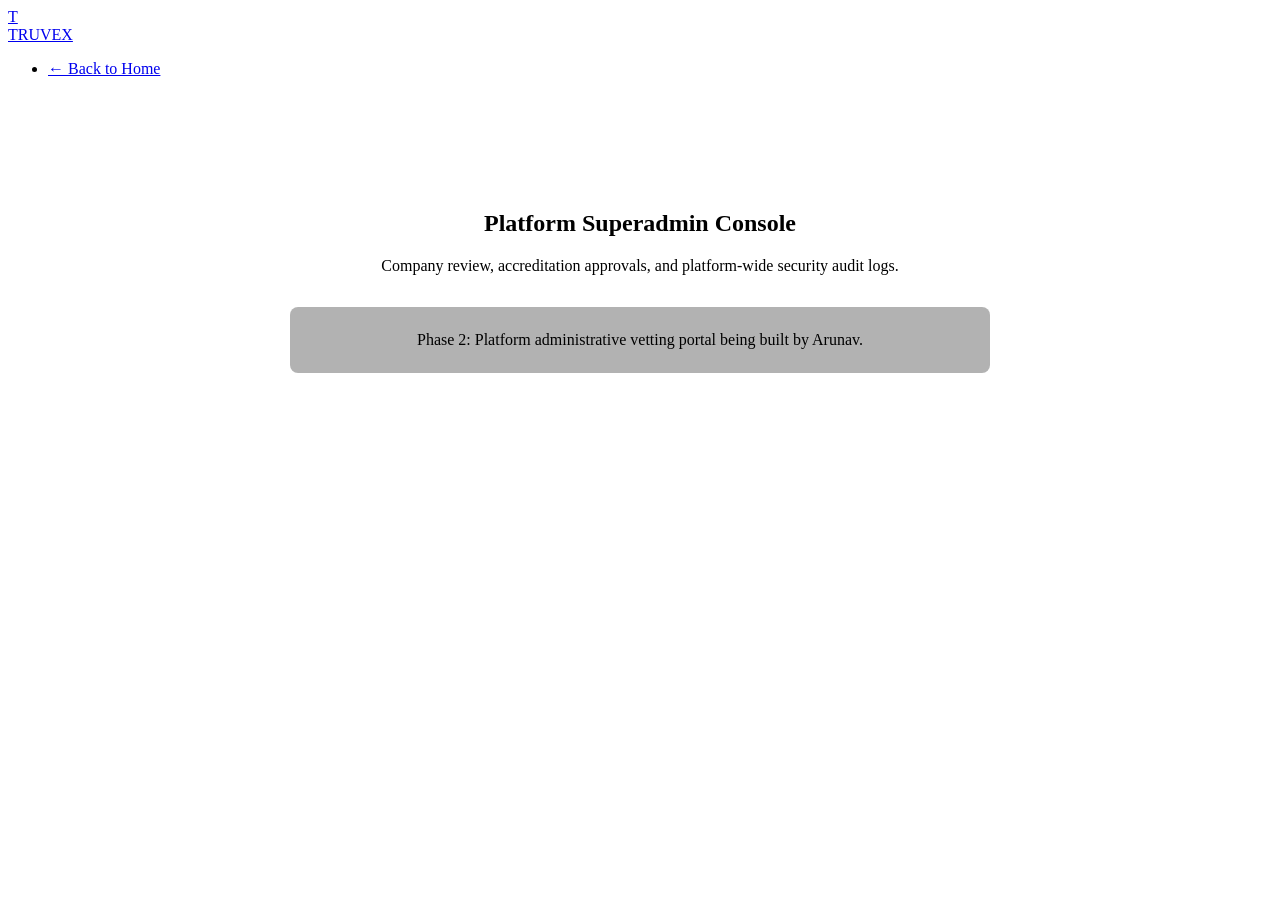
==== frontend/admin.html @ 0a37dcce "feat: phase 1 master project initialization and architecture" ====
<!DOCTYPE html>
<html lang="en">
<head>
  <meta charset="UTF-8">
  <meta name="viewport" content="width=device-width, initial-scale=1.0">
  <title>TRUVEX — Platform Superadmin</title>
  <link rel="stylesheet" href="/static/css/style.css">
</head>
<body>
  <div class="bg-mesh"></div>
  <header>
    <div class="nav-container">
      <a href="/" class="brand">
        <div class="brand-logo">T</div>
        <span class="brand-text">TRUVEX</span>
      </a>
      <ul class="nav-links">
        <li><a href="/">← Back to Home</a></li>
      </ul>
    </div>
  </header>
  <main style="max-width: 700px; margin: 5rem auto; padding: 2rem; background: var(--bg-card); border: 1px solid var(--border-color); border-radius: 12px; text-align: center;">
    <h2>Platform Superadmin Console</h2>
    <p style="color: var(--text-secondary); margin: 1rem 0 2rem;">Company review, accreditation approvals, and platform-wide security audit logs.</p>
    <div style="padding: 1.5rem; background: rgba(0,0,0,0.3); border-radius: 8px; border: 1px dashed var(--border-color); color: var(--accent-cyan);">
      Phase 2: Platform administrative vetting portal being built by Arunav.
    </div>
  </main>
</body>
</html>
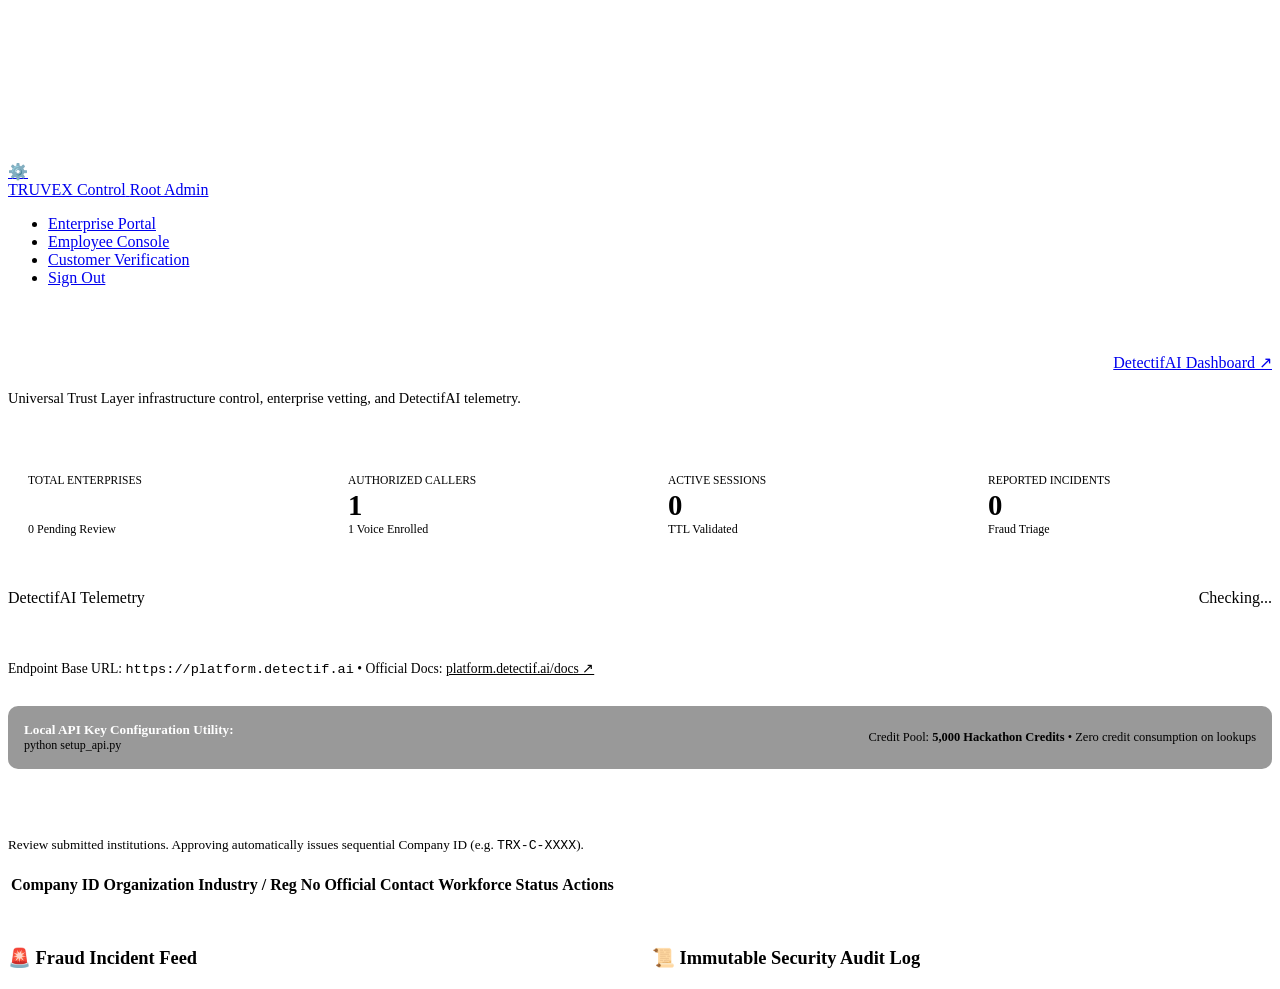
==== commit 055ad02d: "feat: phase 2 live API integration, five-layer trust engine, and cyber portals" ====
--- a/frontend/admin.html
+++ b/frontend/admin.html
@@ -3,28 +3,289 @@
 <head>
   <meta charset="UTF-8">
   <meta name="viewport" content="width=device-width, initial-scale=1.0">
-  <title>TRUVEX — Platform Superadmin</title>
+  <title>TRUVEX Control — Platform Superadmin</title>
   <link rel="stylesheet" href="/static/css/style.css">
+  <link rel="preconnect" href="https://fonts.googleapis.com">
+  <link rel="preconnect" href="https://fonts.gstatic.com" crossorigin>
+  <link href="https://fonts.googleapis.com/css2?family=Inter:wght@400;500;600;700;800;900&family=JetBrains+Mono:wght@400;500;700&display=swap" rel="stylesheet">
 </head>
 <body>
-  <div class="bg-mesh"></div>
+  <canvas id="neural-canvas"></canvas>
+  <div class="cyber-glow glow-cyan"></div>
+  <div class="cyber-glow glow-purple"></div>
+
+  <!-- Header -->
   <header>
     <div class="nav-container">
-      <a href="/" class="brand">
-        <div class="brand-logo">T</div>
-        <span class="brand-text">TRUVEX</span>
+      <a href="/" class="brand-link">
+        <div class="brand-shield" style="background: linear-gradient(135deg, var(--amber), #ef4444);">⚙️</div>
+        <div>
+          <span class="brand-name">TRUVEX Control</span>
+          <span class="brand-badge" style="color: var(--amber); border-color: rgba(245, 158, 11, 0.4);">Root Admin</span>
+        </div>
       </a>
-      <ul class="nav-links">
-        <li><a href="/">← Back to Home</a></li>
+      <ul class="nav-menu">
+        <li><a href="/enterprise" class="nav-link">Enterprise Portal</a></li>
+        <li><a href="/employee" class="nav-link">Employee Console</a></li>
+        <li><a href="/customer" class="nav-link">Customer Verification</a></li>
+        <li><a href="/login" class="btn-cyber-outline" onclick="localStorage.clear();">Sign Out</a></li>
       </ul>
     </div>
   </header>
-  <main style="max-width: 700px; margin: 5rem auto; padding: 2rem; background: var(--bg-card); border: 1px solid var(--border-color); border-radius: 12px; text-align: center;">
-    <h2>Platform Superadmin Console</h2>
-    <p style="color: var(--text-secondary); margin: 1rem 0 2rem;">Company review, accreditation approvals, and platform-wide security audit logs.</p>
-    <div style="padding: 1.5rem; background: rgba(0,0,0,0.3); border-radius: 8px; border: 1px dashed var(--border-color); color: var(--accent-cyan);">
-      Phase 2: Platform administrative vetting portal being built by Arunav.
+
+  <!-- Main Content -->
+  <main class="main-wrapper">
+    <div style="display: flex; justify-content: space-between; align-items: center; margin-bottom: 2rem; flex-wrap: wrap; gap: 1rem;">
+      <div>
+        <h1 style="font-size: 2.2rem; font-weight: 800; color: #fff;">Platform Administration</h1>
+        <p style="color: var(--text-secondary); font-size: 0.9rem;">
+          Universal Trust Layer infrastructure control, enterprise vetting, and DetectifAI telemetry.
+        </p>
+      </div>
+
+      <div style="display: flex; gap: 0.5rem;">
+        <a href="https://platform.detectif.ai" target="_blank" class="btn-cyber">
+          DetectifAI Dashboard ↗
+        </a>
+      </div>
+    </div>
+
+    <!-- Telemetry Cards -->
+    <div style="display: grid; grid-template-columns: repeat(auto-fit, minmax(200px, 1fr)); gap: 1rem; margin-bottom: 2rem;">
+      <div class="cyber-card" style="padding: 1.25rem;">
+        <div style="font-size: 0.72rem; color: var(--text-muted); text-transform: uppercase;">Total Enterprises</div>
+        <div id="stat-total-comp" style="font-size: 1.8rem; font-weight: 800; color: #fff; margin-top: 0.2rem;">1</div>
+        <div id="stat-pending-comp" style="font-size: 0.75rem; color: var(--amber);">0 Pending Review</div>
+      </div>
+      <div class="cyber-card" style="padding: 1.25rem;">
+        <div style="font-size: 0.72rem; color: var(--text-muted); text-transform: uppercase;">Authorized Callers</div>
+        <div id="stat-total-emp" style="font-size: 1.8rem; font-weight: 800; color: var(--cyan); margin-top: 0.2rem;">1</div>
+        <div id="stat-enrolled-emp" style="font-size: 0.75rem; color: var(--purple);">1 Voice Enrolled</div>
+      </div>
+      <div class="cyber-card" style="padding: 1.25rem;">
+        <div style="font-size: 0.72rem; color: var(--text-muted); text-transform: uppercase;">Active Sessions</div>
+        <div id="stat-active-sess" style="font-size: 1.8rem; font-weight: 800; color: var(--emerald); margin-top: 0.2rem;">0</div>
+        <div style="font-size: 0.75rem; color: var(--text-muted);">TTL Validated</div>
+      </div>
+      <div class="cyber-card" style="padding: 1.25rem;">
+        <div style="font-size: 0.72rem; color: var(--text-muted); text-transform: uppercase;">Reported Incidents</div>
+        <div id="stat-reports" style="font-size: 1.8rem; font-weight: 800; color: var(--rose); margin-top: 0.2rem;">0</div>
+        <div style="font-size: 0.75rem; color: var(--rose);">Fraud Triage</div>
+      </div>
+    </div>
+
+    <!-- DetectifAI Integration Health Card -->
+    <div class="cyber-card" style="margin-bottom: 2rem; border-color: var(--border-glow);">
+      <div style="display: flex; justify-content: space-between; align-items: flex-start; flex-wrap: wrap; gap: 1rem;">
+        <div>
+          <span class="status-pill pill-cyan">DetectifAI Telemetry</span>
+          <h3 style="font-size: 1.35rem; font-weight: 800; color: #fff; margin-top: 0.4rem;">
+            Aletheia & Eidos Model Status
+          </h3>
+          <p style="color: var(--text-secondary); font-size: 0.85rem; margin-top: 0.2rem;">
+            Endpoint Base URL: <code>https://platform.detectif.ai</code> &bull; Official Docs: <a href="https://platform.detectif.ai/docs" target="_blank" style="color: var(--cyan);">platform.detectif.ai/docs ↗</a>
+          </p>
+        </div>
+        <div id="detectif-mode-badge">
+          <span class="status-pill pill-cyan">Checking...</span>
+        </div>
+      </div>
+
+      <div style="background: rgba(0, 0, 0, 0.4); border: 1px solid var(--border-subtle); border-radius: 10px; padding: 1rem; margin-top: 1rem; display: flex; justify-content: space-between; align-items: center; flex-wrap: wrap; gap: 0.75rem;">
+        <div>
+          <div style="font-size: 0.825rem; font-weight: 600; color: #fff;">Local API Key Configuration Utility:</div>
+          <div style="font-size: 0.75rem; color: var(--text-muted); font-family: var(--font-mono);">python setup_api.py</div>
+        </div>
+        <div style="font-size: 0.78rem; color: var(--text-secondary);">
+          Credit Pool: <strong>5,000 Hackathon Credits</strong> &bull; Zero credit consumption on lookups
+        </div>
+      </div>
+    </div>
+
+    <!-- Enterprise Accreditation Applications -->
+    <div class="cyber-card" style="margin-bottom: 2rem;">
+      <h3 style="font-size: 1.2rem; font-weight: 700; color: #fff; margin-bottom: 0.25rem;">
+        Enterprise Accreditation Management
+      </h3>
+      <p style="color: var(--text-secondary); font-size: 0.825rem; margin-bottom: 1.25rem;">
+        Review submitted institutions. Approving automatically issues sequential Company ID (e.g. <code>TRX-C-XXXX</code>).
+      </p>
+
+      <div class="cyber-table-wrap">
+        <table class="cyber-table">
+          <thead>
+            <tr>
+              <th>Company ID</th>
+              <th>Organization</th>
+              <th>Industry / Reg No</th>
+              <th>Official Contact</th>
+              <th>Workforce</th>
+              <th>Status</th>
+              <th>Actions</th>
+            </tr>
+          </thead>
+          <tbody id="company-table-body">
+            <!-- Dynamically populated -->
+          </tbody>
+        </table>
+      </div>
+    </div>
+
+    <!-- Fraud Triage & Security Audit Logs -->
+    <div style="display: grid; grid-template-columns: 1fr 1fr; gap: 1.5rem;">
+      <!-- Fraud Reports -->
+      <div class="cyber-card">
+        <h3 style="font-size: 1.15rem; font-weight: 700; color: var(--rose); margin-bottom: 0.75rem;">
+          🚨 Fraud Incident Feed
+        </h3>
+        <div id="fraud-feed" style="max-height: 280px; overflow-y: auto; display: flex; flex-direction: column; gap: 0.6rem;">
+          <!-- Dynamically populated -->
+        </div>
+      </div>
+
+      <!-- Audit Logs -->
+      <div class="cyber-card">
+        <h3 style="font-size: 1.15rem; font-weight: 700; color: var(--cyan); margin-bottom: 0.75rem;">
+          📜 Immutable Security Audit Log
+        </h3>
+        <div id="audit-feed" style="max-height: 280px; overflow-y: auto; font-family: var(--font-mono); font-size: 0.75rem; display: flex; flex-direction: column; gap: 0.5rem;">
+          <!-- Dynamically populated -->
+        </div>
+      </div>
     </div>
   </main>
+
+  <script src="/static/js/neural-canvas.js"></script>
+  <script>
+    document.addEventListener("DOMContentLoaded", async () => {
+      const compTableBody = document.getElementById("company-table-body");
+      const fraudFeed = document.getElementById("fraud-feed");
+      const auditFeed = document.getElementById("audit-feed");
+
+      // Auto-authenticate as Superadmin for evaluation
+      let token = localStorage.getItem("truvex_token");
+      if (!token) {
+        const loginResp = await fetch("/api/auth/login", {
+          method: "POST",
+          headers: { "Content-Type": "application/json" },
+          body: JSON.stringify({ email: "admin@truvex.ai", password: "AdminPass123!" })
+        });
+        if (loginResp.ok) {
+          const loginData = await loginResp.json();
+          token = loginData.access_token;
+          localStorage.setItem("truvex_token", token);
+        }
+      }
+
+      async function loadAdminData() {
+        try {
+          // 1. Stats
+          const statsResp = await fetch("/api/admin/stats");
+          if (statsResp.ok) {
+            const stats = await statsResp.json();
+            document.getElementById("stat-total-comp").textContent = stats.total_companies;
+            document.getElementById("stat-pending-comp").textContent = `${stats.pending_companies} Pending Review`;
+            document.getElementById("stat-total-emp").textContent = stats.total_employees;
+            document.getElementById("stat-enrolled-emp").textContent = `${stats.voice_enrolled_employees} Voice Enrolled`;
+            document.getElementById("stat-active-sess").textContent = stats.active_sessions;
+            document.getElementById("stat-reports").textContent = stats.total_fraud_reports;
+
+            const modeBadge = document.getElementById("detectif-mode-badge");
+            if (stats.detectif_configured && !stats.detectif_mock_fallback) {
+              modeBadge.innerHTML = `<span class="status-pill pill-emerald"><span class="pulse-dot"></span> LIVE DETECTIFAI API CONNECTED</span>`;
+            } else {
+              modeBadge.innerHTML = `<span class="status-pill pill-cyan">DEVELOPMENT MOCK FALLBACK (Key Pending)</span>`;
+            }
+          }
+
+          // 2. Companies Table
+          const compResp = await fetch("/api/companies");
+          if (compResp.ok) {
+            const comps = await compResp.json();
+            compTableBody.innerHTML = comps.map(c => `
+              <tr>
+                <td><strong style="color: var(--cyan); font-family: var(--font-mono);">${c.company_code || 'PENDING'}</strong></td>
+                <td><strong style="color: #fff;">${c.name}</strong></td>
+                <td>${c.industry}<br><span style="font-size: 0.72rem; color: var(--text-muted);">${c.registration_number}</span></td>
+                <td>${c.official_email}<br><span style="font-size: 0.72rem; color: var(--text-secondary);">${c.support_contact}</span></td>
+                <td>${c.registered_employees} / ${c.declared_employees}</td>
+                <td>
+                  <span class="status-pill ${c.status === 'approved' ? 'pill-emerald' : c.status === 'pending' ? 'pill-amber' : 'pill-rose'}">
+                    ${c.status.toUpperCase()}
+                  </span>
+                </td>
+                <td>
+                  ${c.status === 'pending' 
+                    ? `<button onclick="updateCompany('${c.id}', 'approved')" class="btn-cyber" style="font-size: 0.72rem; padding: 0.2rem 0.5rem;">Approve</button>`
+                    : c.status === 'approved'
+                    ? `<button onclick="updateCompany('${c.id}', 'suspended')" class="btn-danger" style="font-size: 0.72rem; padding: 0.2rem 0.5rem;">Suspend</button>`
+                    : `<button onclick="updateCompany('${c.id}', 'approved')" class="btn-cyber-outline" style="font-size: 0.72rem; padding: 0.2rem 0.5rem;">Re-Activate</button>`
+                  }
+                </td>
+              </tr>
+            `).join("");
+          }
+
+          // 3. Fraud Reports
+          const repResp = await fetch("/api/admin/fraud-reports", {
+            headers: { "Authorization": `Bearer ${token}` }
+          });
+          if (repResp.ok) {
+            const reps = await repResp.json();
+            if (reps.length === 0) {
+              fraudFeed.innerHTML = `<div style="color: var(--text-muted); font-size: 0.8rem; text-align: center; padding: 1.5rem;">Zero active fraud alerts reported.</div>`;
+            } else {
+              fraudFeed.innerHTML = reps.map(r => `
+                <div style="background: rgba(244, 63, 94, 0.08); border: 1px solid rgba(244, 63, 94, 0.3); border-radius: 8px; padding: 0.75rem;">
+                  <div style="display: flex; justify-content: space-between; font-size: 0.75rem; font-weight: 700;">
+                    <span style="color: var(--rose);">${r.claimed_company_name || 'Unknown Entity'}</span>
+                    <span style="color: var(--text-muted);">${r.caller_phone || 'Private Number'}</span>
+                  </div>
+                  <div style="font-size: 0.8rem; color: var(--text-primary); margin-top: 0.25rem;">${r.description}</div>
+                </div>
+              `).join("");
+            }
+          }
+
+          // 4. Audit Logs
+          const auditResp = await fetch("/api/admin/audit-logs", {
+            headers: { "Authorization": `Bearer ${token}` }
+          });
+          if (auditResp.ok) {
+            const logs = await auditResp.json();
+            auditFeed.innerHTML = logs.map(l => `
+              <div style="padding: 0.4rem 0.6rem; background: rgba(255, 255, 255, 0.02); border-left: 2px solid var(--cyan); border-radius: 4px;">
+                <span style="color: var(--cyan); font-weight: 700;">[${l.event_type}]</span>
+                <span style="color: var(--text-muted); font-size: 0.7rem;">&bull; ${l.actor}</span>
+                <div style="color: var(--text-secondary); margin-top: 0.15rem;">${l.details || ''}</div>
+              </div>
+            `).join("");
+          }
+
+        } catch (err) {
+          console.warn("Failed to load admin telemetry:", err);
+        }
+      }
+
+      window.updateCompany = async (companyId, newStatus) => {
+        const resp = await fetch(`/api/companies/${companyId}/status`, {
+          method: "PATCH",
+          headers: {
+            "Content-Type": "application/json",
+            "Authorization": `Bearer ${token}`
+          },
+          body: JSON.stringify({ status: newStatus })
+        });
+        if (resp.ok) {
+          alert(`Company status updated to ${newStatus}.`);
+          loadAdminData();
+        } else {
+          alert("Failed to update status.");
+        }
+      };
+
+      loadAdminData();
+    });
+  </script>
 </body>
 </html>
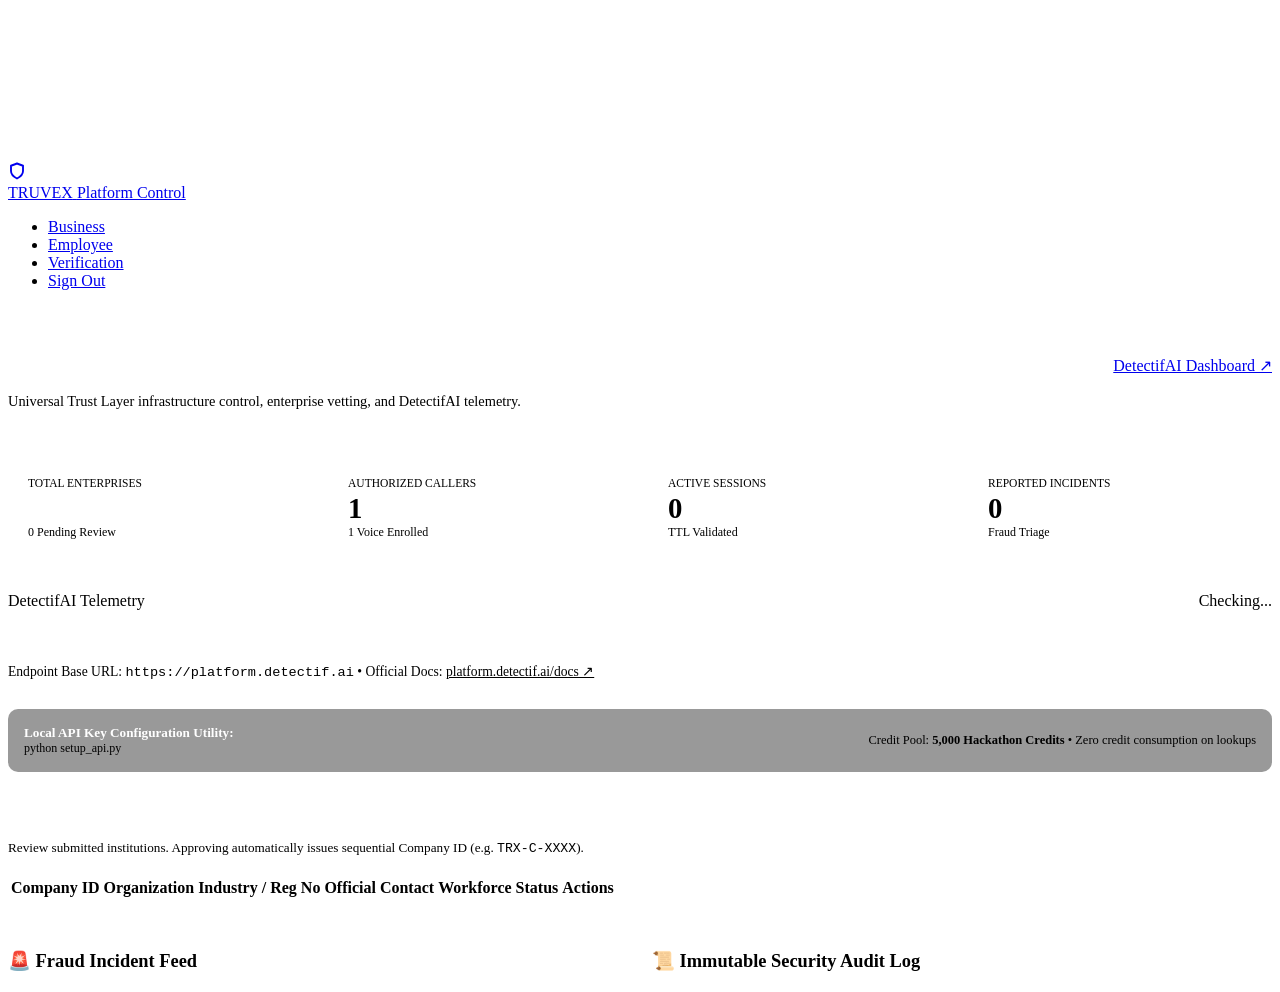
==== commit 04970157: "feat: simplify TRUVEX frontend and improve customer experience" ====
--- a/frontend/admin.html
+++ b/frontend/admin.html
@@ -14,21 +14,24 @@
   <div class="cyber-glow glow-cyan"></div>
   <div class="cyber-glow glow-purple"></div>
 
-  <!-- Header -->
   <header>
     <div class="nav-container">
       <a href="/" class="brand-link">
-        <div class="brand-shield" style="background: linear-gradient(135deg, var(--amber), #ef4444);">⚙️</div>
+        <div class="brand-shield">
+          <svg width="18" height="18" viewBox="0 0 24 24" fill="none" stroke="currentColor" stroke-width="2.5" stroke-linecap="round" stroke-linejoin="round">
+            <path d="M12 22s8-4 8-10V5l-8-3-8 3v7c0 6 8 10 8 10z"/>
+          </svg>
+        </div>
         <div>
-          <span class="brand-name">TRUVEX Control</span>
-          <span class="brand-badge" style="color: var(--amber); border-color: rgba(245, 158, 11, 0.4);">Root Admin</span>
+          <span class="brand-name">TRUVEX</span>
+          <span class="brand-badge" style="color: var(--status-amber); background: var(--status-amber-dim); border-color: rgba(245, 158, 11, 0.3);">Platform Control</span>
         </div>
       </a>
       <ul class="nav-menu">
-        <li><a href="/enterprise" class="nav-link">Enterprise Portal</a></li>
-        <li><a href="/employee" class="nav-link">Employee Console</a></li>
-        <li><a href="/customer" class="nav-link">Customer Verification</a></li>
-        <li><a href="/login" class="btn-cyber-outline" onclick="localStorage.clear();">Sign Out</a></li>
+        <li><a href="/enterprise" class="nav-link">Business</a></li>
+        <li><a href="/employee" class="nav-link">Employee</a></li>
+        <li><a href="/customer" class="nav-link">Verification</a></li>
+        <li><a href="/login" class="nav-link" onclick="localStorage.clear();">Sign Out</a></li>
       </ul>
     </div>
   </header>
